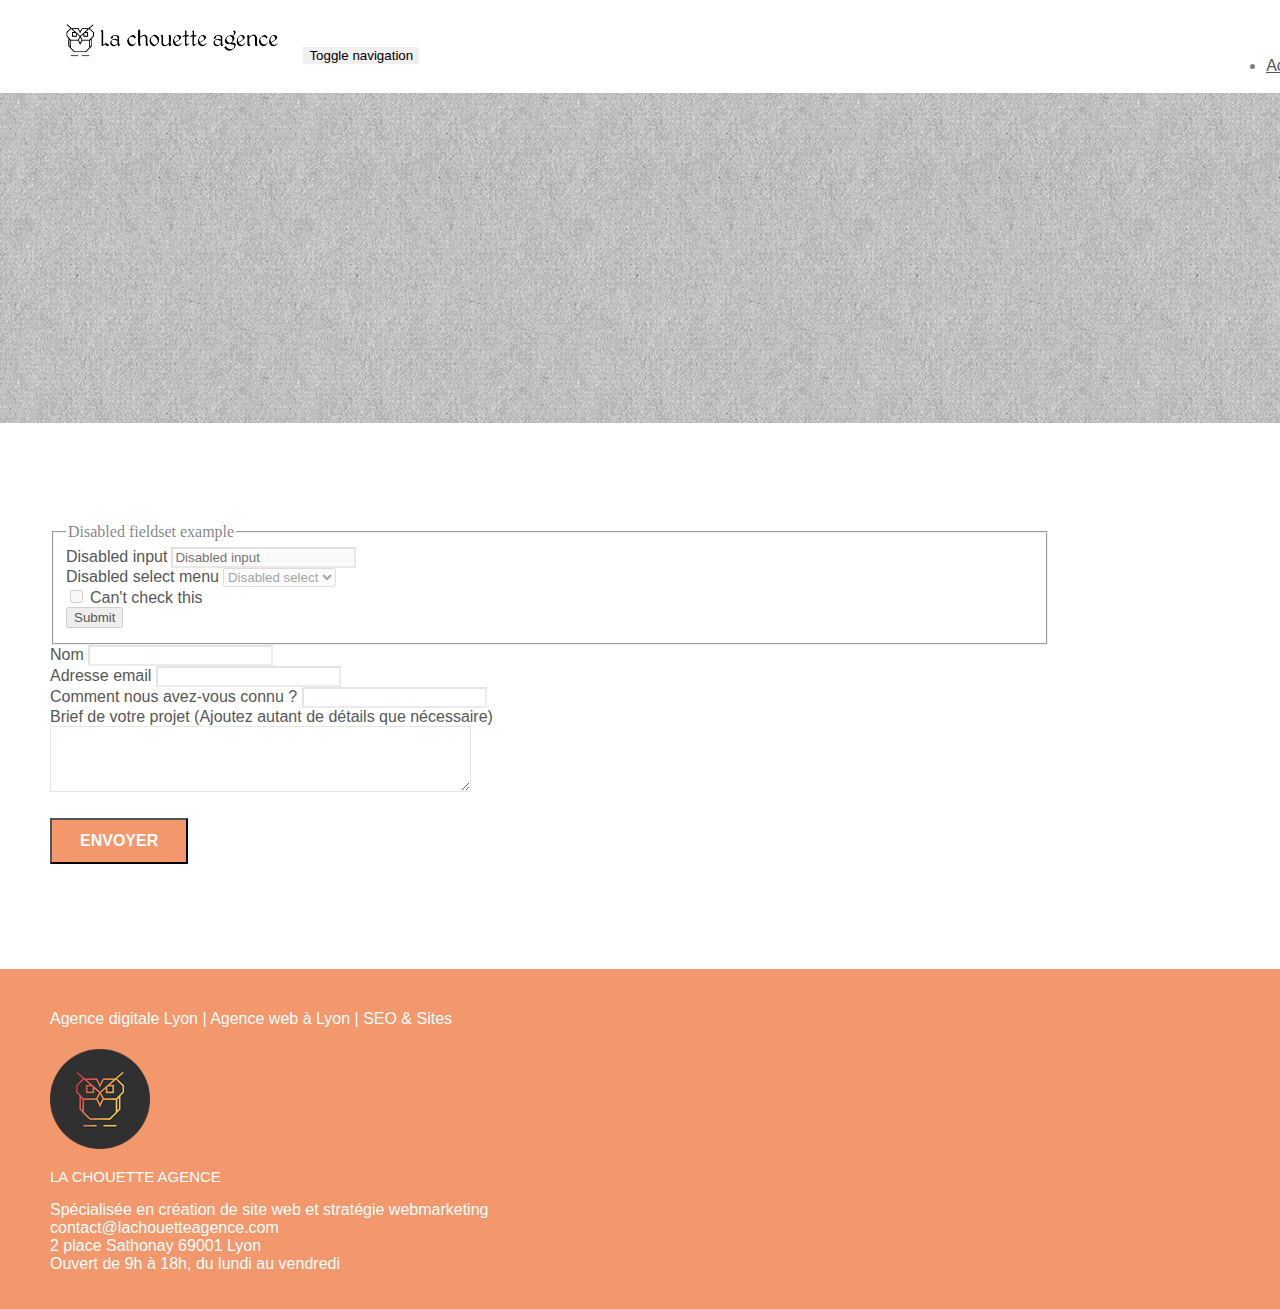
==== contact.html @ 97028f09 "chargement images, augmentation taille typo" ====
<!doctype html>
<html lang="fr">
<head>
    <meta charset="utf-8">
    <meta name="keywords" content="création de site web, audit, refonte, conception webdesign, création d'identité graphique, stratégie webmarketing, SEO">
    <meta name="description" content="Agence web à Lyon. La chouette agence accompagne ses clients dans la création de site web: audit, refonte, conception webdesign, création d'identité graphique, stratégie webmarketing, SEO. Notre agence web est capable de répondre à tous vos besoins et d'élaborer une véritable stratégie digitale.">
	<meta name="robots" content="index, follow">
    <meta name="viewport" content="width=device-width, initial-scale=1.0, viewport-fit=cover">
    <link rel="shortcut icon" type="image/png" href="favicon.jpg">
    
	<link rel="stylesheet" type="text/css" href="./css/bootstrap.min.css">
	<link rel="stylesheet" type="text/css" href="style.css">
	<link rel="stylesheet" type="text/css" href="./css/font-awesome.min.css">
	<link rel="stylesheet" type="text/css" href="./css/et-line.min.css">
	
    
	<script src="./js/jquery-2.1.0.min.js"></script>
	<script src="./js/bootstrap.min.js"></script>
	<script src="./js/blocs.min.js"></script>
	<script src="./js/jqBootstrapValidation.js"></script>
	<script src="./js/formHandler.js"></script>
    <title>Contact</title>

    
<!-- Analytics -->
 <!-- Global site tag (gtag.js) - Google Analytics -->
<script async src="https://www.googletagmanager.com/gtag/js?id=G-4Y1CND6S3E"></script>
<script>
  window.dataLayer = window.dataLayer || [];
  function gtag(){dataLayer.push(arguments);}
  gtag('js', new Date());

  gtag('config', 'G-4Y1CND6S3E');
</script>
<!-- Analytics END -->
    
</head>
<body>
<!-- Principal conteneur -->
<div class="page-container">
    
<!-- bloc-0 -->
<div class="bloc bgc-white l-bloc " id="bloc-0">
	<div class="container bloc-sm">
		<nav class="navbar row">
			<div class="navbar-header">
				<a class="navbar-brand" href="index.html"><img src="img/la-chouette-agence.png" alt="atlanta web design logo" height="40" /></a>
				<button id="nav-toggle" type="button" class="ui-navbar-toggle navbar-toggle" data-toggle="collapse" data-target=".navbar-1">
					<span class="sr-only">Toggle navigation</span><span class="icon-bar"></span><span class="icon-bar"></span><span class="icon-bar"></span>
				</button>
			</div>
			<div class="collapse navbar-collapse navbar-1 special-dropdown-nav">
				<ul class="site-navigation nav navbar-nav">
					<li>
						<a href="index.html">Accueil</a>
					</li>
					<li>
					</li>
					<li>
						<a href="page2.html">page2 &gt;</a>
					</li>
				</ul>
			</div>
		</nav>
	</div>
</div>
<!-- bloc-0 END -->

<!-- bloc-6 -->
<div class="bloc bg-dots-bg bg-repeat bgc-atomic-tangerine d-bloc bloc-bg-texture texture-paper" id="bloc-6">
	<div class="container bloc-lg">
		<div class="row">
			<div class="col-sm-12">
				<h1 class="text-center hero-bloc-text tc-white">
					Parlons web design !
				</h1>
				<p class="text-center mg-lg tc-white tight-width-whitespace">
					Nous sommes ravis que vous souhaitiez collaborer avec notre agence.<br>
					Parlez-nous de votre projet en complétant le formulaire ci-dessous.
				</p>
			</div>
		</div>
	</div>
</div>
<!-- bloc-6 END -->

<!-- bloc-7 -->
<div class="bloc bgc-white l-bloc" id="bloc-7">
	<div class="container bloc-lg">
		<div class="row">
			<form>
				<fieldset disabled>
				  <legend>Disabled fieldset example</legend>
				  <div class="mb-3">
					<label for="disabledTextInput" class="form-label">Disabled input</label>
					<input type="text" id="disabledTextInput" class="form-control" placeholder="Disabled input">
				  </div>
				  <div class="mb-3">
					<label for="disabledSelect" class="form-label">Disabled select menu</label>
					<select id="disabledSelect" class="form-select">
					  <option>Disabled select</option>
					</select>
				  </div>
				  <div class="mb-3">
					<div class="form-check">
					  <input class="form-check-input" type="checkbox" id="disabledFieldsetCheck" disabled>
					  <label class="form-check-label" for="disabledFieldsetCheck">
						Can't check this
					  </label>
					</div>
				  </div>
				  <button type="submit" class="btn btn-primary">Submit</button>
				</fieldset>
			  </form>
			<div class="col-sm-6">
				<form id="form_1" novalidate success-msg="Your message has been sent." fail-msg="Sorry it seems that our mail server is not responding, Sorry for the inconvenience!">
					<div class="form-group">
						<label>
							Nom
						</label>
						<input id="name" class="form-control" required />
					</div>
					<div class="form-group">
						<label>
							Adresse email
						</label>
						<input id="email" class="form-control" type="email" required />
					</div>
					<div class="form-group">
						<label>
							Comment nous avez-vous connu ?
						</label>
						<input class="form-control" type="email" required id="input_504" />
					</div>
					<div class="form-group">
						<label>
							Brief de votre projet (Ajoutez autant de détails que nécessaire)<br>
						</label><textarea id="message" class="form-control" rows="4" cols="50" required></textarea>
					</div> 
					<button class="bloc-button btn btn-lg btn-block cta-hero btn-atomic-tangerine" type="submit">
						Envoyer
					</button>
				</form>
			</div>
		</div>
	</div>
</div>
<!-- bloc-7 END -->

<!-- ScrollToTop Button -->
<a class="bloc-button btn btn-d scrollToTop" onclick="scrollToTarget('1')"><span class="fa fa-chevron-up"></span></a>
<!-- ScrollToTop Button END-->


<!-- Footer - bloc-8 -->
<div class="bloc bgc-atomic-tangerine d-bloc" id="bloc-8">
	<div class="container bloc-sm">
		<div class="row">
			<div class="col-sm-12">
				<div class="row row-no-gutters social">
					<div class="col-sm-4">
						<div class="text-center">
							<a class="social" href="index.html"><span class="fa fa-twitter icon-md"></span></a>
						</div>
					</div>
					<div class="col-sm-4">
						<div class="text-center">
							<a class="social" href="index.html"><span class="fa fa-facebook icon-md"></span></a>
						</div>
					</div>
					<div class="col-sm-4">
						<div class="text-center">
							<a class="social" href="index.html"><span class="fa fa-instagram icon-md"></span></a>
						</div>
					</div>
				</div>
				<div class="row row-no-gutters">
					<div class="row">
						<div class="col-sm-12 text-center">
							<h4 class="white">Agence digitale Lyon | Agence web à Lyon | SEO & Sites</h4>
							<img src="img/logo.png" class="center-block image-resize-mode logo" alt="logo de l'agence web de Lyon : La chouette agence" />
							<h3 class="white">La chouette agence</h3>
							<p class="white">
								Spécialisée en création de site web et stratégie webmarketing<br>
								contact@lachouetteagence.com<br>
								2 place Sathonay 69001 Lyon<br>
								Ouvert de 9h à 18h, du lundi au vendredi<br>
							</p>
						</div>
					</div>
				</div>
			</div>
		</div>
	</div>
</div>
<!-- Footer - bloc-8 END -->

</div>
<!-- Principal conteneur END -->
    

</body>
</html>
---- style.css ----
body {
    margin: 0;
    padding: 0;
    background: #FFF;
    overflow-x: hidden;
    -webkit-font-smoothing: antialiased;
    -moz-osx-font-smoothing: grayscale;
}

/*Style titres paragraphes*/
.h1 {
    font-family: "Open Sans";
    color: #333333!important;
}

h2 {
    font-size: 40px;
    line-height: 1.4em;
}

h3 {
    font-size: 15px;
    text-transform: uppercase;
    font-weight: 700;
    color: #333333!important;
}

h4 {
    color: #333333!important;
}

p, em {
    font-size: 16px;
}

em {
    font-weight: 700;
}

blockquote {
    display: flex;
    flex-direction: inline;
}

/*Fin*/

.center-block.image-resize-mode.logo {
    width: 100px;
}

a,
button {
    transition: all .3s ease-in-out;
    outline: none!important;
}

a:hover {
    text-decoration: none;
    cursor: pointer;
}

#page-loading-blocs-notifaction {
    position: fixed;
    top: 0;
    bottom: 0;
    width: 100%;
    z-index: 100000;
    background: #FFFFFF url("img/pageload-spinner.gif") no-repeat center center;
}

.bloc {
    width: 100%;
    clear: both;
    background: 50% 50% no-repeat;
    padding: 0 50px;
    -webkit-background-size: cover;
    -moz-background-size: cover;
    -o-background-size: cover;
    background-size: cover;
    position: relative;
}

.bloc .container {
    padding-left: 0;
    padding-right: 0;
}

.bloc-lg {
    padding: 100px 50px;
}

.bloc-md {
    padding: 50px;
}

.bloc-sm {
    padding: 20px 50px;
}

.bg-center,
.bg-l-edge,
.bg-r-edge,
.bg-t-edge,
.bg-b-edge,
.bg-tl-edge,
.bg-bl-edge,
.bg-tr-edge,
.bg-br-edge,
.bg-repeat {
    -webkit-background-size: auto!important;
    -moz-background-size: auto!important;
    -o-background-size: auto!important;
    background-size: auto!important;
}

.bg-repeat {
    background: repeat;
}

.bg-t-edge {
    background: top no-repeat;
}

.bloc-bg-texture::before {
    content: "";
    background-size: 2px 2px;
    position: absolute;
    top: 0;
    bottom: 0;
    left: 0;
    right: 0;
}

.texture-paper::before {
    background: url("img/texture-paper.png");
    background-size: 280px 280px;
}

.b-parallax {
    background-attachment: fixed;
}

.d-bloc {
    color: rgba(255, 255, 255, .7);
}

.d-bloc button:hover {
    color: rgba(255, 255, 255, .9);
}

.d-bloc .icon-round,
.d-bloc .icon-square,
.d-bloc .icon-rounded,
.d-bloc .icon-semi-rounded-a,
.d-bloc .icon-semi-rounded-b {
    border-color: rgba(255, 255, 255, .9);
}

.d-bloc .divider-h span {
    border-color: rgba(255, 255, 255, .2);
}

.d-bloc .a-btn,
.d-bloc .navbar a,
.d-bloc .navbar-brand,
.d-bloc a .icon-sm,
.d-bloc a .icon-md,
.d-bloc a .icon-lg,
.d-bloc a .icon-xl,
.d-bloc h1 a,
.d-bloc h2 a,
.d-bloc h3 a,
.d-bloc h4 a,
.d-bloc h5 a,
.d-bloc h6 a,
.d-bloc p a {
    color: rgba(255, 255, 255, .6);
}

.d-bloc .a-btn:hover,
.d-bloc .navbar a:hover,
.d-bloc .navbar-brand:hover,
.d-bloc a:hover .icon-sm,
.d-bloc a:hover .icon-md,
.d-bloc a:hover .icon-lg,
.d-bloc a:hover .icon-xl,
.d-bloc h1 a:hover,
.d-bloc h2 a:hover,
.d-bloc h3 a:hover,
.d-bloc h4 a:hover,
.d-bloc h5 a:hover,
.d-bloc h6 a:hover,
.d-bloc p a:hover {
    color: rgba(255, 255, 255, 1);
}

.d-bloc .navbar-toggle .icon-bar {
    background: rgba(255, 255, 255, 1);
}

.d-bloc .btn-wire,
.d-bloc .btn-wire:hover {
    color: rgba(255, 255, 255, 1);
    border-color: rgba(255, 255, 255, 1);
}

.d-bloc .panel {
    color: rgba(0, 0, 0, .5);
}

.d-bloc .panel button:hover {
    color: rgba(0, 0, 0, .7);
}

.d-bloc .panel icon {
    border-color: rgba(0, 0, 0, .7);
}

.d-bloc .panel .divider-h span {
    border-color: rgba(0, 0, 0, .1);
}

.d-bloc .panel .a-btn {
    color: rgba(0, 0, 0, .6);
}

.d-bloc .panel .a-btn:hover {
    color: rgba(0, 0, 0, 1);
}

.d-bloc .panel .btn-wire,
.d-bloc .panel .btn-wire:hover {
    color: rgba(0, 0, 0, .7);
    border-color: rgba(0, 0, 0, .3);
}

.d-bloc .panel,
.l-bloc {
    color: rgba(0, 0, 0, .5);
}

.d-bloc .panel button:hover,
.l-bloc button:hover {
    color: rgba(0, 0, 0, .7);
}

.l-bloc .icon-round,
.l-bloc .icon-square,
.l-bloc .icon-rounded,
.l-bloc .icon-semi-rounded-a,
.l-bloc .icon-semi-rounded-b {
    border-color: rgba(0, 0, 0, .7);
}

.d-bloc .panel .divider-h span,
.l-bloc .divider-h span {
    border-color: rgba(0, 0, 0, .1);
}

.d-bloc .panel .a-btn,
.l-bloc .a-btn,
.l-bloc .navbar a,
.l-bloc .navbar-brand,
.l-bloc a .icon-sm,
.l-bloc a .icon-md,
.l-bloc a .icon-lg,
.l-bloc a .icon-xl,
.l-bloc h1 a,
.l-bloc h2 a,
.l-bloc h3 a,
.l-bloc h4 a,
.l-bloc h5 a,
.l-bloc h6 a,
.l-bloc p a {
    color: rgba(0, 0, 0, .6);
}

.d-bloc .panel .a-btn:hover,
.l-bloc .a-btn:hover,
.l-bloc .navbar a:hover,
.l-bloc .navbar-brand:hover,
.l-bloc a:hover .icon-sm,
.l-bloc a:hover .icon-md,
.l-bloc a:hover .icon-lg,
.l-bloc a:hover .icon-xl,
.l-bloc h1 a:hover,
.l-bloc h2 a:hover,
.l-bloc h3 a:hover,
.l-bloc h4 a:hover,
.l-bloc h5 a:hover,
.l-bloc h6 a:hover,
.l-bloc p a:hover {
    color: rgba(0, 0, 0, 1);
}

.l-bloc .navbar-toggle .icon-bar {
    color: rgba(0, 0, 0, .6);
}

.d-bloc .panel .btn-wire,
.d-bloc .panel .btn-wire:hover,
.l-bloc .btn-wire,
.l-bloc .btn-wire:hover {
    color: rgba(0, 0, 0, .7);
    border-color: rgba(0, 0, 0, .3);
}

.voffset {
    margin-top: 30px;
}

.voffset-lg {
    margin-top: 80px;
}

.row-no-gutters {
    margin-right: 0;
    margin-left: 0;
}

.row.row-no-gutters > [class^="col-"],
.row.row-no-gutters > [class*=" col-"] {
    padding-right: 0;
    padding-left: 0;
}

.navbar {
    margin-bottom: 0;
    z-index: 1;
}

.navbar-brand {
    height: auto;
    padding: 3px 15px;
    font-size: 25px;
    font-weight: normal;
    font-weight: 600;
    line-height: 44px;
}

.navbar-brand img {
    max-height: 200px;
    margin: 0 5px 0 0;
    display: inline;
}

.navbar-brand img[src$=svg] {
    min-width: 100px;
}

.nav-center .navbar-brand img {
    margin: 0;
}

.navbar .nav {
    padding-top: 2px;
    margin-right: -16px;
    float: right;
    z-index: 1;
}

.nav > li {
    float: left;
    margin-top: 4px;
    font-size: 16px;
}

.navbar-nav .open .dropdown-menu > li > a {
    text-align: inherit;
}

.nav > li a:hover,
.nav > li a:focus {
    background: transparent;
}

.navbar-toggle {
    margin: 10px 10px 0 0;
    border: 0px;
}

.navbar-toggle:hover {
    background: transparent!important;
}

.navbar-toggle .icon-bar {
    background-color: rgba(0, 0, 0, .5);
    width: 26px;
}

.nav-invert .navbar .nav {
    float: left;
}

.nav-invert .navbar-header,
.nav-invert .navbar-brand {
    float: right;
    position: relative;
    z-index: 2;
}

@media (min-width: 768px) {
    .site-navigation {
        position: absolute;
        top: 50%;
        right: 20px;
        transform: translate(0, -50%);
        -webkit-transform: translateY(-50%);
    }
    .nav > li .dropdown-menu a,
    .nav > li .dropdown-menu a:hover {
        color: #484848;
    }
    .nav-invert .site-navigation {
        left: 0;
        right: 0;
    }
    .nav-center {
        text-align: center;
    }
    .nav-center .navbar-header {
        width: 100%;
    }
    .nav-center .navbar-header,
    .nav-center .navbar-brand,
    .nav-center .nav > li {
        float: none;
        display: inline-block;
    }
    .nav-center .site-navigation {
        position: relative;
        width: 100%;
        right: 0;
        margin-right: 0px;
        margin-top: 20px;
    }
    .nav-center.mini-nav .navbar-toggle {
        float: none;
        margin: 10px auto 0;
    }
}

.nav > li > .dropdown a {
    background: none!important;
    display: block;
    padding: 14px 15px;
}

nav .caret {
    margin: 0 5px;
}

.dropdown-menu .dropdown-menu {
    top: -8px;
    left: 100%;
}

.dropdown-menu .dropmenu-flow-right {
    top: 100%;
    left: 0;
    margin-left: -1px;
    border-top-left-radius: 0;
    border-top-right-radius: 0;
}

.dropdown-menu .dropdown span {
    border: 4px solid black;
    border-top-color: transparent;
    border-right-color: transparent;
    border-bottom-color: transparent;
    margin: 6px -5px 0 0!important;
    float: right;
}

.mg-md {
    margin-top: 10px;
    margin-bottom: 20px;
}

.mg-lg {
    margin-top: 10px;
    margin-bottom: 40px;
}

.btn {
    margin: 0 5px 5px 0;
}

.btn.pull-right {
    margin: 0 0 5px 5px;
}

.btn-d,
.btn-d:hover,
.btn-d:focus {
    color: #FFF;
    background: rgba(0, 0, 0, .3);
}

button {
    outline: none!important;
}

.btn-rd {
    border-radius: 40px;
}

.btn-clean {
    border: 1px solid rgba(0, 0, 0, .08);
    border-bottom-color: rgba(0, 0, 0, .1);
    text-shadow: 0 1px 0 rgba(0, 0, 1, .1);
    box-shadow: 0 1px 3px rgba(0, 0, 1, .25), inset 0 1px 0 0 rgba(255, 255, 255, .15);
}

.icon-md {
    font-size: 30px!important;
}

.icon-lg {
    font-size: 60px!important;
}

.sm-shadow {
    text-shadow: 0 1px 2px rgba(0, 0, 0, .3);
}

.panel-sq,
.panel-sq .panel-heading,
.panel-sq .panel-footer {
    border-radius: 0;
}

.panel-rd {
    border-radius: 30px;
}

.panel-rd .panel-heading {
    border-radius: 29px 29px 0 0;
}

.panel-rd .panel-footer {
    border-radius: 0 0 29px 29px;
}

.form-control {
    border-color: rgba(0, 0, 0, .1);
    box-shadow: none;
}

.scrollToTop {
    width: 40px;
    height: 40px;
    position: fixed;
    bottom: 20px;
    right: 20px;
    opacity: 0;
    z-index: 500;
    transition: all .3s ease-in-out;
}

.scrollToTop span {
    margin-top: 6px;
}

.showScrollTop {
    font-size: 14px;
    opacity: 1;
}

a[data-lightbox] {
    position: relative;
    display: block;
    text-align: center;
}

a[data-lightbox]:hover::before {
    content: "+";
    font-family: "HelveticaNeue-Light", "Helvetica Neue Light", "Helvetica Neue", Helvetica, Arial;
    font-size: 32px;
    width: 50px;
    height: 50px;
    margin-left: -25px;
    border-radius: 50%;
    background: rgba(0, 0, 0, .6);
    color: #FFF;
    font-weight: 100;
    z-index: 1;
    position: absolute;
    top: 50%;
    transform: translateY(-50%);
    -webkit-transform: translateY(-50%);
}

a[data-lightbox]:hover img {
    opacity: 0.6;
    -webkit-animation-fill-mode: none;
    animation-fill-mode: none;
}

#lightbox-modal {
    display: flex;
    align-items: center;
}

#lightbox-modal .modal-dialog {
    width: 90%;
    max-width: 900px;
    margin: 0 auto 0;
}

#lightbox-modal .modal-dialog img {
    max-height: 90vh;
    margin: 0 auto;
}

.lightbox-caption {
    padding: 20px;
    color: #FFF;
    background: rgba(0, 0, 0, .5);
    position: absolute;
    left: 15px;
    right: 15px;
    bottom: 5px;
}

.close-lightbox {
    color: #FFF;
    font-size: 30px;
    position: absolute;
    top: 20px;
    right: 20px;
    z-index: 20;
    background: rgba(0, 0, 0, .5);
    border: none;
    line-height: 30px;
    padding: 0 9px 5px;
    opacity: 0.3;
}

.close-lightbox:hover,
.next-lightbox:hover,
.prev-lightbox:hover {
    opacity: 1.0;
    color: #FFF;
}

.next-lightbox,
.prev-lightbox {
    font-size: 20px;
    color: rgba(255, 255, 255, .9);
    background: rgba(0, 0, 0, .5);
    transition: all .2s ease-in-out;
    position: absolute;
    top: 45%;
    z-index: 1;
    opacity: 0.4;
}

.next-lightbox {
    padding: 6px 8px 1px 13px;
    right: 25px;
}

.prev-lightbox {
    padding: 6px 13px 1px 10px;
    left: 25px;
}

.snapshot-lb .modal-body {
    padding-bottom: 45px;
}

.snapshot-lb .lightbox-caption {
    padding: 0;
    color: rgba(0, 0, 0, .5);
    background: none;
}

h1,
h2,
h3,
h4,
h5,
h6,
p,
label,
.btn,
a {
    font-family: "helvetica";
    font-weight: 400;
    color: #575757!important;
}

.container {
    max-width: 1000px;
}

.hero-bloc-text {
    font-size: 38px;
}

.hero-bloc-text-sub {
    font-size: 36px;
}

.statement-bloc-text {
    line-height: 26px;
    font-style: italic;
    font-size: 20px;
    text-align: center;
    font-weight: lighter;
    max-width: 520px;
    margin: auto auto auto auto;
}



.tight-width-whitespace {
    max-width: 600px;
    margin: auto auto auto auto;
}



.icons {
    margin-bottom: 14px;
    margin-top: 24px;
}

.social {
    max-width: 400px;
    margin: auto auto auto auto;
}

.cta-hero {
    margin-top: 22px;
    color: #FFFFFF!important;
    text-transform: uppercase;
    padding: 12px 28px 12px 28px;
    font-size: 16px;
    font-weight: 700;
}

.med-width-whitespace {
    max-width: 800px;
    margin: auto auto auto auto;
    box-shadow: 0px 0px 0px #000000;
}





.white {
    color: #FFFFFF!important;
}

.portfolio-thumb {
    margin-bottom: 24px;
}

.portfolio-row {
    margin-bottom: 44px;
    margin-top: 50px;
}

.avatar {
    box-shadow: 0px 4px 9px rgba(0, 0, 0, 0.3);
}

.black-background {
    padding: 40px 40px 40px 40px;
}

.bold-link {
    font-weight: 900;
    text-decoration: underline!important;
}

.bgc-white {
    background-color: #FFFFFF;
}

.bgc-dark-slate-blue {
    background-color: #364577;
}

.bgc-atomic-tangerine {
    background-color: #F3976C;
}

.tc-white {
    color: #FFFFFF!important;
}

.btn-atomic-tangerine {
    background: #F3976C;
    color: #FFFFFF!important;
}

.btn-atomic-tangerine:hover {
    background: #c27956!important;
    color: #FFFFFF!important;
}

.ltc-white {
    color: #FFFFFF!important;
}

.ltc-white:hover {
    color: #cccccc!important;
}

.ltc-atomic-tangerine {
    color: #F3976C!important;
}

.ltc-atomic-tangerine:hover {
    color: #c27956!important;
}

.icon-dark-slate-blue {
    color: #364577!important;
    border-color: #364577!important;
}

.bg-dots-bg {
    background-image: url("img/dots-bg.jpg");
}

.bg-lines-h2-bg {
    background-image: url("img/lines-h2-bg.jpg");
}

.bg-banniere {
    background-image: 
    linear-gradient(rgba(194, 121, 86, 0.2), rgb(70, 43, 30, 0.8)),
    url("img/imageDePresentation.jpg");
}

.bg-presentation {
    background-image: 
    linear-gradient(rgba(194, 121, 86, 0.2), rgb(70, 43, 30, 0.9)),
    url("img/aideAuDeveloppement.jpg");
}

@media (max-width: 1024px) {
    .bloc {
        padding-left: 20px;
        padding-right: 20px;
    }
    .bloc.full-width-bloc,
    .bloc-tile-2.full-width-bloc .container,
    .bloc-tile-3.full-width-bloc .container,
    .bloc-tile-4.full-width-bloc .container {
        padding-left: 0;
        padding-right: 0;
    }
}

@media (max-width: 992px) and (min-width: 768px) {
    .navbar .nav {
        max-width: 80%
    }
    .nav-center.navbar .nav {
        max-width: 100%
    }
}

@media only screen and (min-device-width: 768px) and (max-device-width: 1024px) and (orientation: landscape) {
    .b-parallax {
        background-attachment: scroll;
    }
}

@media only screen and (min-device-width: 1024px) and (max-device-width: 1366px) and (-webkit-min-device-pixel-ratio: 1.5) {
    .b-parallax {
        background-attachment: scroll;
    }
}

@media (max-width: 991px) {
    .container {
        width: 100%;
    }
    .b-parallax {
        background-attachment: scroll;
    }
    .page-container,
    #hero-bloc {
        overflow-x: hidden;
        position: relative;
    }
    .bloc {
        padding-left: constant(safe-area-inset-left);
        padding-right: constant(safe-area-inset-right);
    }
    .bloc-group,
    .bloc-group .bloc {
        display: block;
        width: 100%;
    }
    .bloc-fill-screen .fill-bloc-top-edge,
    .bloc-fill-screen .fill-bloc-bottom-edge {
        padding: 0 20px;
        padding-left: constant(safe-area-inset-left);
        padding-right: constant(safe-area-inset-right);
    }
}

@media (max-width: 767px) {
    .page-container {
        overflow-x: hidden;
        position: relative;
    }
    h1,
    h2,
    h3,
    h4,
    h5,
    h6,
    p,
    #disqus_thread {
        padding-left: 10px!important;
        padding-right: 10px!important;
    }
    .b-parallax {
        background-attachment: scroll;
    }
    .navbar .nav {
        padding-top: 0;
        border-top: 1px solid rgba(0, 0, 0, .2);
        float: none!important;
    }
    .navbar.row {
        margin-left: 0;
        margin-right: 0;
    }
    .site-navigation {
        position: inherit;
        transform: none;
        -webkit-transform: none;
        -ms-transform: none;
    }
    .nav > li {
        margin-top: 0;
        border-bottom: 1px solid rgba(0, 0, 0, .1);
        background: rgba(0, 0, 0, .05);
        text-align: left;
        padding-left: 15px;
        width: 100%;
    }
    .nav > li:hover {
        background: rgba(0, 0, 0, .08);
    }
    .dropdown .dropdown a .caret {
        float: none;
        margin: 5px 0 0 10px!important;
        border: 4px solid black;
        border-bottom-color: transparent;
        border-right-color: transparent;
        border-left-color: transparent;
    }
    #hero-bloc .navbar .nav {
        background: rgba(0, 0, 0, .8);
    }
    #hero-bloc .navbar .nav a {
        color: rgba(255, 255, 255, .6);
    }
    .hero {
        padding: 50px 0;
    }
    .hero-nav {
        left: -1px;
        right: -1px;
    }
    .navbar-collapse {
        padding: 0;
        overflow-x: hidden;
        -webkit-box-shadow: none;
        box-shadow: none;
    }
    .navbar-brand img {
        max-height: 40px;
        width: auto;
    }
    .nav-invert .navbar-header {
        float: none;
        width: 100%;
    }
    .nav-invert .navbar-toggle {
        float: left;
        margin-left: 10px;
    }
    .bloc {
        padding-left: 0;
        padding-right: 0;
    }
    .bloc-xxl,
    .bloc-xl,
    .bloc-lg {
        padding: 40px 0;
    }
    .bloc-sm,
    .bloc-md {
        padding-left: 0;
        padding-right: 0;
    }
    .bloc-tile-2 .container,
    .bloc-tile-3 .container,
    .bloc-tile-4 .container,
    .bloc-fill-screen .fill-bloc-top-edge,
    .bloc-fill-screen .fill-bloc-bottom-edge {
        padding-left: 0;
        padding-right: 0;
    }
    .a-block {
        padding: 0 10px;
    }
    .btn-dwn {
        display: none;
    }
    .voffset {
        margin-top: 5px;
    }
    .voffset-md {
        margin-top: 20px;
    }
    .voffset-lg {
        margin-top: 30px;
    }
    form {
        padding: 5px;
    }
    .close-lightbox {
        display: inline-block;
    }
    .blocsapp-device-iphone5 {
        background-size: 216px 425px;
        padding-top: 60px;
        width: 216px;
        height: 425px;
    }
    .blocsapp-device-iphone5 img {
        width: 180px;
        height: 320px;
    }
}

@media (max-width: 400px) {
    .bloc {
        padding-left: 0;
        padding-right: 0;
    }
}

@media (max-width: 767px) {
    .bloc-mob-center-text {
        text-align: center;
    }
}
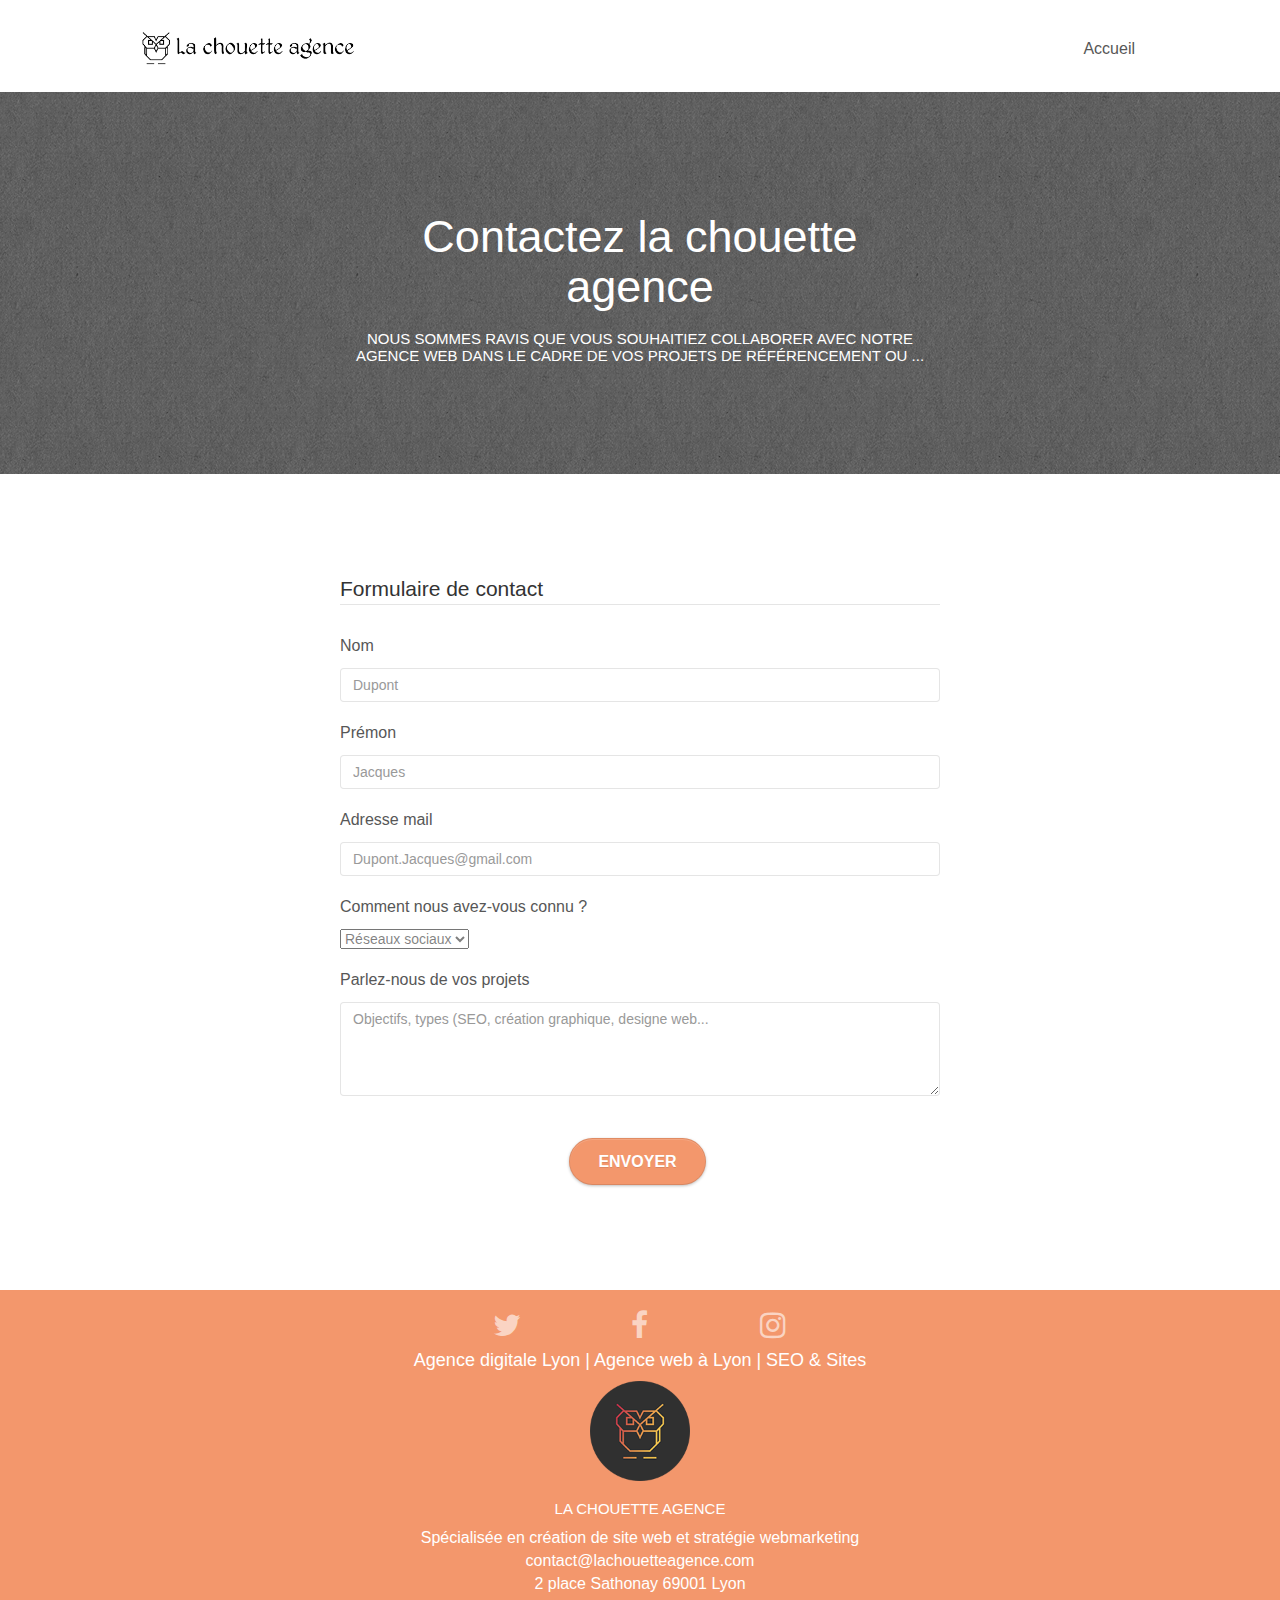
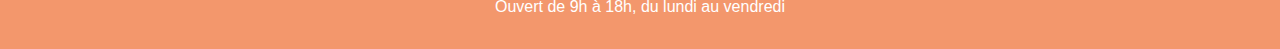
==== commit 8e761397: "responsive - page contact améliorés" ====
--- a/contact.html
+++ b/contact.html
@@ -1,52 +1,55 @@
 <!doctype html>
 <html lang="fr">
 <head>
-    <meta charset="utf-8">
-    <meta name="keywords" content="création de site web, audit, refonte, conception webdesign, création d'identité graphique, stratégie webmarketing, SEO">
-    <meta name="description" content="Agence web à Lyon. La chouette agence accompagne ses clients dans la création de site web: audit, refonte, conception webdesign, création d'identité graphique, stratégie webmarketing, SEO. Notre agence web est capable de répondre à tous vos besoins et d'élaborer une véritable stratégie digitale.">
+	<meta charset="utf-8">
+	<meta name="keywords" content="création de site web, audit, refonte, conception webdesign, création d'identité graphique, stratégie webmarketing, SEO">
+	<meta name="description" content="Agence web à Lyon. La chouette agence accompagne ses clients dans la création de site web: audit, refonte, conception webdesign, création d'identité graphique, stratégie webmarketing, SEO. Notre agence web est capable de répondre à tous vos besoins et d'élaborer une véritable stratégie digitale.">
 	<meta name="robots" content="index, follow">
-    <meta name="viewport" content="width=device-width, initial-scale=1.0, viewport-fit=cover">
-    <link rel="shortcut icon" type="image/png" href="favicon.jpg">
-    
-	<link rel="stylesheet" type="text/css" href="./css/bootstrap.min.css">
+	<meta name="viewport" content="width=device-width, initial-scale=1.0, viewport-fit=cover">
+	<link rel="shortcut icon" type="image/png" href="favicon.jpg">
+	
+	<link rel="stylesheet" type="text/css" href="./css/bootstrap.css">
 	<link rel="stylesheet" type="text/css" href="style.css">
-	<link rel="stylesheet" type="text/css" href="./css/font-awesome.min.css">
-	<link rel="stylesheet" type="text/css" href="./css/et-line.min.css">
+	<link rel="stylesheet" type="text/css" href="./css/font-awesome.css">
+	<link rel="stylesheet" type="text/css" href="./css/et-line.css">
 	
-    
-	<script src="./js/jquery-2.1.0.min.js"></script>
-	<script src="./js/bootstrap.min.js"></script>
-	<script src="./js/blocs.min.js"></script>
-	<script src="./js/jqBootstrapValidation.js"></script>
-	<script src="./js/formHandler.js"></script>
-    <title>Contact</title>
+	
+	<script async src="./js/jquery-2.1.0.js"></script>
+	<script async src="./js/bootstrap.js"></script>
+	<script async src="./js/blocs.js"></script>
+	<script async src="./js/jquery.touchSwipe.js"></script>
+	<script async src="./js/gmaps.js"></script>
 
-    
+	<title>Contact</title>
+
+	
 <!-- Analytics -->
- <!-- Global site tag (gtag.js) - Google Analytics -->
+	<!-- Global site tag (gtag.js) - Google Analytics -->
 <script async src="https://www.googletagmanager.com/gtag/js?id=G-4Y1CND6S3E"></script>
 <script>
-  window.dataLayer = window.dataLayer || [];
-  function gtag(){dataLayer.push(arguments);}
-  gtag('js', new Date());
+	window.dataLayer = window.dataLayer || [];
+	function gtag(){dataLayer.push(arguments);}
+	gtag('js', new Date());
 
-  gtag('config', 'G-4Y1CND6S3E');
+	gtag('config', 'G-4Y1CND6S3E');
 </script>
 <!-- Analytics END -->
-    
+	
 </head>
 <body>
+
 <!-- Principal conteneur -->
 <div class="page-container">
     
 <!-- bloc-0 -->
-<div class="bloc bgc-white l-bloc " id="bloc-0">
+<header class="bloc bgc-white l-bloc " id="bloc-0">
 	<div class="container bloc-sm">
 		<nav class="navbar row">
 			<div class="navbar-header">
 				<a class="navbar-brand" href="index.html"><img src="img/la-chouette-agence.png" alt="atlanta web design logo" height="40" /></a>
 				<button id="nav-toggle" type="button" class="ui-navbar-toggle navbar-toggle" data-toggle="collapse" data-target=".navbar-1">
-					<span class="sr-only">Toggle navigation</span><span class="icon-bar"></span><span class="icon-bar"></span><span class="icon-bar"></span>
+					<span class="sr-only">Toggle navigation</span>
+					<i class="fa fa-bars" aria-hidden="true"></i>
 				</button>
 			</div>
 			<div class="collapse navbar-collapse navbar-1 special-dropdown-nav">
@@ -54,94 +57,62 @@
 					<li>
 						<a href="index.html">Accueil</a>
 					</li>
-					<li>
-					</li>
-					<li>
-						<a href="page2.html">page2 &gt;</a>
-					</li>
 				</ul>
 			</div>
 		</nav>
 	</div>
-</div>
+</header>
 <!-- bloc-0 END -->
 
 <!-- bloc-6 -->
-<div class="bloc bg-dots-bg bg-repeat bgc-atomic-tangerine d-bloc bloc-bg-texture texture-paper" id="bloc-6">
+<div class="bloc bg-dots-bg bg-repeat bgc-atomic-tangerine d-bloc bloc-bg-texture texture-paper dark" id="bloc-6">
 	<div class="container bloc-lg">
-		<div class="row">
+		<div class="row tight-width-whitespace">
 			<div class="col-sm-12">
-				<h1 class="text-center hero-bloc-text tc-white">
-					Parlons web design !
-				</h1>
-				<p class="text-center mg-lg tc-white tight-width-whitespace">
-					Nous sommes ravis que vous souhaitiez collaborer avec notre agence.<br>
-					Parlez-nous de votre projet en complétant le formulaire ci-dessous.
-				</p>
+				<h1 class="text-center tc-white ">Contactez la chouette agence</h1>
+				<h3 class="text-center tc-white ">Nous sommes ravis que vous souhaitiez collaborer avec notre agence web dans le cadre de vos projets de référencement ou ...</h3>
 			</div>
 		</div>
 	</div>
 </div>
-<!-- bloc-6 END -->
+<!-- bloc-6 -->
 
 <!-- bloc-7 -->
 <div class="bloc bgc-white l-bloc" id="bloc-7">
 	<div class="container bloc-lg">
-		<div class="row">
+		<div class="row tight-width-whitespace">
 			<form>
-				<fieldset disabled>
-				  <legend>Disabled fieldset example</legend>
-				  <div class="mb-3">
-					<label for="disabledTextInput" class="form-label">Disabled input</label>
-					<input type="text" id="disabledTextInput" class="form-control" placeholder="Disabled input">
-				  </div>
-				  <div class="mb-3">
-					<label for="disabledSelect" class="form-label">Disabled select menu</label>
-					<select id="disabledSelect" class="form-select">
-					  <option>Disabled select</option>
-					</select>
-				  </div>
-				  <div class="mb-3">
-					<div class="form-check">
-					  <input class="form-check-input" type="checkbox" id="disabledFieldsetCheck" disabled>
-					  <label class="form-check-label" for="disabledFieldsetCheck">
-						Can't check this
-					  </label>
+				<fieldset>
+					<legend>Formulaire de contact</legend>
+				  	<div class="mg-md">
+						<label for="TextInput" class="form-label">Nom</label>
+						<input type="text" id="TextInput" class="form-control" required placeholder="Dupont">
 					</div>
-				  </div>
-				  <button type="submit" class="btn btn-primary">Submit</button>
+					<div class="mg-md">
+						<label for="TextInput" class="form-label">Prémon</label>
+						<input type="text" id="TextInput" class="form-control" required placeholder="Jacques">
+				  	</div>
+					<div class="mg-md">
+						<label for="TextInput" class="form-select">Adresse mail</label>
+						<input type="text" id="TextInput" class="form-control" required placeholder="Dupont.Jacques@gmail.com">
+				  	</div>
+					<div class="mg-md">
+						<label class="form-label" for="Select">Comment nous avez-vous connu ?</label><br>
+						<select id="Select" for="TextInput" class="form-label">
+							<option value="ReseauxSociaux">Réseaux sociaux</option>
+							<option value="Internet">Internet</option>
+							<option value="Conseils">Conseils</option>
+						</select>
+				  	</div>
+					<div class="mg-md">
+						<label for="TextInput" class="form-label">Parlez-nous de vos projets</label>
+						<textarea type="text" class="form-control" rows="4" cols="50" placeholder="Objectifs, types (SEO, création graphique, designe web..."></textarea>
+				  	</div>
+					<div class="text-center">
+						<button type="submit" class="btn btn-lg btn-clean btn-rd cta-hero btn-atomic-tangerine" id="cta-hero">Envoyer</button>
+					</div>
 				</fieldset>
-			  </form>
-			<div class="col-sm-6">
-				<form id="form_1" novalidate success-msg="Your message has been sent." fail-msg="Sorry it seems that our mail server is not responding, Sorry for the inconvenience!">
-					<div class="form-group">
-						<label>
-							Nom
-						</label>
-						<input id="name" class="form-control" required />
-					</div>
-					<div class="form-group">
-						<label>
-							Adresse email
-						</label>
-						<input id="email" class="form-control" type="email" required />
-					</div>
-					<div class="form-group">
-						<label>
-							Comment nous avez-vous connu ?
-						</label>
-						<input class="form-control" type="email" required id="input_504" />
-					</div>
-					<div class="form-group">
-						<label>
-							Brief de votre projet (Ajoutez autant de détails que nécessaire)<br>
-						</label><textarea id="message" class="form-control" rows="4" cols="50" required></textarea>
-					</div> 
-					<button class="bloc-button btn btn-lg btn-block cta-hero btn-atomic-tangerine" type="submit">
-						Envoyer
-					</button>
-				</form>
-			</div>
+			</form>
 		</div>
 	</div>
 </div>
@@ -153,25 +124,19 @@
 
 
 <!-- Footer - bloc-8 -->
-<div class="bloc bgc-atomic-tangerine d-bloc" id="bloc-8">
+<footer class="bloc bgc-atomic-tangerine d-bloc" id="bloc-8">
 	<div class="container bloc-sm">
 		<div class="row">
 			<div class="col-sm-12">
 				<div class="row row-no-gutters social">
-					<div class="col-sm-4">
-						<div class="text-center">
-							<a class="social" href="index.html"><span class="fa fa-twitter icon-md"></span></a>
-						</div>
+					<div class="col-xs-4 col-sm-4 text-center">
+						<a class="social" href="index.html"><span class="fa fa-twitter icon-md"></span></a>
 					</div>
-					<div class="col-sm-4">
-						<div class="text-center">
-							<a class="social" href="index.html"><span class="fa fa-facebook icon-md"></span></a>
-						</div>
+					<div class="col-xs-4 col-sm-4 text-center">
+						<a class="social" href="index.html"><span class="fa fa-facebook icon-md"></span></a>
 					</div>
-					<div class="col-sm-4">
-						<div class="text-center">
-							<a class="social" href="index.html"><span class="fa fa-instagram icon-md"></span></a>
-						</div>
+					<div class="col-xs-4 col-sm-4 text-center">
+						<a class="social" href="index.html"><span class="fa fa-instagram icon-md"></span></a>
 					</div>
 				</div>
 				<div class="row row-no-gutters">
@@ -192,7 +157,7 @@
 			</div>
 		</div>
 	</div>
-</div>
+</footer>
 <!-- Footer - bloc-8 END -->
 
 </div>
--- a/style.css
+++ b/style.css
@@ -131,9 +131,19 @@
     right: 0;
 }
 
+.fa.fa-bars {
+    font-size: 25px;
+    margin-top: -5px;
+    color: #7F7F7F;
+}
+
 .texture-paper::before {
     background: url("img/texture-paper.png");
     background-size: 280px 280px;
+}
+
+.dark::before {
+    background-color: rgba(0, 0, 0, .5);
 }
 
 .b-parallax {
@@ -374,10 +384,6 @@
     background: transparent;
 }
 
-.navbar-toggle {
-    margin: 10px 10px 0 0;
-    border: 0px;
-}
 
 .navbar-toggle:hover {
     background: transparent!important;
@@ -691,8 +697,23 @@
     color: #575757!important;
 }
 
+label {
+    font-size: 16px;
+    margin-bottom: 10px;
+}
+
 .container {
     max-width: 1000px;
+}
+
+.col-xs-12 {
+    padding-left: 0px;
+    padding-right: 0px;
+}
+
+.whithout-space {
+    padding-left: 0px !important;
+    padding-right: 0px !important;
 }
 
 .hero-bloc-text {
--- a/css/et-line.css
+++ b/css/et-line.css
@@ -0,0 +1,519 @@
+@font-face {
+    font-family: et-line;
+    src: url(../fonts/et-line.eot);
+    src: url(../fonts/et-line.eot?#iefix) format('embedded-opentype'), url(../fonts/et-line.woff) format('woff'), url(../fonts/et-line.ttf) format('truetype'), url(../fonts/et-line.svg#et-line) format('svg');
+    font-weight: 400;
+    font-style: normal
+}
+
+.et-icon-adjustments,
+.et-icon-alarmclock,
+.et-icon-anchor,
+.et-icon-aperture,
+.et-icon-attachment,
+.et-icon-bargraph,
+.et-icon-basket,
+.et-icon-beaker,
+.et-icon-bike,
+.et-icon-book-open,
+.et-icon-briefcase,
+.et-icon-browser,
+.et-icon-calendar,
+.et-icon-camera,
+.et-icon-caution,
+.et-icon-chat,
+.et-icon-circle-compass,
+.et-icon-clipboard,
+.et-icon-clock,
+.et-icon-cloud,
+.et-icon-compass,
+.et-icon-desktop,
+.et-icon-dial,
+.et-icon-document,
+.et-icon-documents,
+.et-icon-download,
+.et-icon-dribbble,
+.et-icon-edit,
+.et-icon-envelope,
+.et-icon-expand,
+.et-icon-facebook,
+.et-icon-flag,
+.et-icon-focus,
+.et-icon-gears,
+.et-icon-genius,
+.et-icon-gift,
+.et-icon-global,
+.et-icon-globe,
+.et-icon-googleplus,
+.et-icon-grid,
+.et-icon-happy,
+.et-icon-hazardous,
+.et-icon-heart,
+.et-icon-hotairballoon,
+.et-icon-hourglass,
+.et-icon-key,
+.et-icon-laptop,
+.et-icon-layers,
+.et-icon-lifesaver,
+.et-icon-lightbulb,
+.et-icon-linegraph,
+.et-icon-linkedin,
+.et-icon-lock,
+.et-icon-magnifying-glass,
+.et-icon-map,
+.et-icon-map-pin,
+.et-icon-megaphone,
+.et-icon-mic,
+.et-icon-mobile,
+.et-icon-newspaper,
+.et-icon-notebook,
+.et-icon-paintbrush,
+.et-icon-paperclip,
+.et-icon-pencil,
+.et-icon-phone,
+.et-icon-picture,
+.et-icon-pictures,
+.et-icon-piechart,
+.et-icon-presentation,
+.et-icon-pricetags,
+.et-icon-printer,
+.et-icon-profile-female,
+.et-icon-profile-male,
+.et-icon-puzzle,
+.et-icon-quote,
+.et-icon-recycle,
+.et-icon-refresh,
+.et-icon-ribbon,
+.et-icon-rss,
+.et-icon-sad,
+.et-icon-scissors,
+.et-icon-scope,
+.et-icon-search,
+.et-icon-shield,
+.et-icon-speedometer,
+.et-icon-strategy,
+.et-icon-streetsign,
+.et-icon-tablet,
+.et-icon-target,
+.et-icon-telescope,
+.et-icon-toolbox,
+.et-icon-tools,
+.et-icon-tools-2,
+.et-icon-trophy,
+.et-icon-tumblr,
+.et-icon-twitter,
+.et-icon-upload,
+.et-icon-video,
+.et-icon-wallet,
+.et-icon-wine {
+    font-family: et-line;
+    speak: none;
+    font-style: normal;
+    font-weight: 400;
+    font-variant: normal;
+    text-transform: none;
+    line-height: 1;
+    -webkit-font-smoothing: antialiased;
+    -moz-osx-font-smoothing: grayscale;
+    display: inline-block
+}
+
+.et-icon-mobile:before {
+    content: "\e000"
+}
+
+.et-icon-laptop:before {
+    content: "\e001"
+}
+
+.et-icon-desktop:before {
+    content: "\e002"
+}
+
+.et-icon-tablet:before {
+    content: "\e003"
+}
+
+.et-icon-phone:before {
+    content: "\e004"
+}
+
+.et-icon-document:before {
+    content: "\e005"
+}
+
+.et-icon-documents:before {
+    content: "\e006"
+}
+
+.et-icon-search:before {
+    content: "\e007"
+}
+
+.et-icon-clipboard:before {
+    content: "\e008"
+}
+
+.et-icon-newspaper:before {
+    content: "\e009"
+}
+
+.et-icon-notebook:before {
+    content: "\e00a"
+}
+
+.et-icon-book-open:before {
+    content: "\e00b"
+}
+
+.et-icon-browser:before {
+    content: "\e00c"
+}
+
+.et-icon-calendar:before {
+    content: "\e00d"
+}
+
+.et-icon-presentation:before {
+    content: "\e00e"
+}
+
+.et-icon-picture:before {
+    content: "\e00f"
+}
+
+.et-icon-pictures:before {
+    content: "\e010"
+}
+
+.et-icon-video:before {
+    content: "\e011"
+}
+
+.et-icon-camera:before {
+    content: "\e012"
+}
+
+.et-icon-printer:before {
+    content: "\e013"
+}
+
+.et-icon-toolbox:before {
+    content: "\e014"
+}
+
+.et-icon-briefcase:before {
+    content: "\e015"
+}
+
+.et-icon-wallet:before {
+    content: "\e016"
+}
+
+.et-icon-gift:before {
+    content: "\e017"
+}
+
+.et-icon-bargraph:before {
+    content: "\e018"
+}
+
+.et-icon-grid:before {
+    content: "\e019"
+}
+
+.et-icon-expand:before {
+    content: "\e01a"
+}
+
+.et-icon-focus:before {
+    content: "\e01b"
+}
+
+.et-icon-edit:before {
+    content: "\e01c"
+}
+
+.et-icon-adjustments:before {
+    content: "\e01d"
+}
+
+.et-icon-ribbon:before {
+    content: "\e01e"
+}
+
+.et-icon-hourglass:before {
+    content: "\e01f"
+}
+
+.et-icon-lock:before {
+    content: "\e020"
+}
+
+.et-icon-megaphone:before {
+    content: "\e021"
+}
+
+.et-icon-shield:before {
+    content: "\e022"
+}
+
+.et-icon-trophy:before {
+    content: "\e023"
+}
+
+.et-icon-flag:before {
+    content: "\e024"
+}
+
+.et-icon-map:before {
+    content: "\e025"
+}
+
+.et-icon-puzzle:before {
+    content: "\e026"
+}
+
+.et-icon-basket:before {
+    content: "\e027"
+}
+
+.et-icon-envelope:before {
+    content: "\e028"
+}
+
+.et-icon-streetsign:before {
+    content: "\e029"
+}
+
+.et-icon-telescope:before {
+    content: "\e02a"
+}
+
+.et-icon-gears:before {
+    content: "\e02b"
+}
+
+.et-icon-key:before {
+    content: "\e02c"
+}
+
+.et-icon-paperclip:before {
+    content: "\e02d"
+}
+
+.et-icon-attachment:before {
+    content: "\e02e"
+}
+
+.et-icon-pricetags:before {
+    content: "\e02f"
+}
+
+.et-icon-lightbulb:before {
+    content: "\e030"
+}
+
+.et-icon-layers:before {
+    content: "\e031"
+}
+
+.et-icon-pencil:before {
+    content: "\e032"
+}
+
+.et-icon-tools:before {
+    content: "\e033"
+}
+
+.et-icon-tools-2:before {
+    content: "\e034"
+}
+
+.et-icon-scissors:before {
+    content: "\e035"
+}
+
+.et-icon-paintbrush:before {
+    content: "\e036"
+}
+
+.et-icon-magnifying-glass:before {
+    content: "\e037"
+}
+
+.et-icon-circle-compass:before {
+    content: "\e038"
+}
+
+.et-icon-linegraph:before {
+    content: "\e039"
+}
+
+.et-icon-mic:before {
+    content: "\e03a"
+}
+
+.et-icon-strategy:before {
+    content: "\e03b"
+}
+
+.et-icon-beaker:before {
+    content: "\e03c"
+}
+
+.et-icon-caution:before {
+    content: "\e03d"
+}
+
+.et-icon-recycle:before {
+    content: "\e03e"
+}
+
+.et-icon-anchor:before {
+    content: "\e03f"
+}
+
+.et-icon-profile-male:before {
+    content: "\e040"
+}
+
+.et-icon-profile-female:before {
+    content: "\e041"
+}
+
+.et-icon-bike:before {
+    content: "\e042"
+}
+
+.et-icon-wine:before {
+    content: "\e043"
+}
+
+.et-icon-hotairballoon:before {
+    content: "\e044"
+}
+
+.et-icon-globe:before {
+    content: "\e045"
+}
+
+.et-icon-genius:before {
+    content: "\e046"
+}
+
+.et-icon-map-pin:before {
+    content: "\e047"
+}
+
+.et-icon-dial:before {
+    content: "\e048"
+}
+
+.et-icon-chat:before {
+    content: "\e049"
+}
+
+.et-icon-heart:before {
+    content: "\e04a"
+}
+
+.et-icon-cloud:before {
+    content: "\e04b"
+}
+
+.et-icon-upload:before {
+    content: "\e04c"
+}
+
+.et-icon-download:before {
+    content: "\e04d"
+}
+
+.et-icon-target:before {
+    content: "\e04e"
+}
+
+.et-icon-hazardous:before {
+    content: "\e04f"
+}
+
+.et-icon-piechart:before {
+    content: "\e050"
+}
+
+.et-icon-speedometer:before {
+    content: "\e051"
+}
+
+.et-icon-global:before {
+    content: "\e052"
+}
+
+.et-icon-compass:before {
+    content: "\e053"
+}
+
+.et-icon-lifesaver:before {
+    content: "\e054"
+}
+
+.et-icon-clock:before {
+    content: "\e055"
+}
+
+.et-icon-aperture:before {
+    content: "\e056"
+}
+
+.et-icon-quote:before {
+    content: "\e057"
+}
+
+.et-icon-scope:before {
+    content: "\e058"
+}
+
+.et-icon-alarmclock:before {
+    content: "\e059"
+}
+
+.et-icon-refresh:before {
+    content: "\e05a"
+}
+
+.et-icon-happy:before {
+    content: "\e05b"
+}
+
+.et-icon-sad:before {
+    content: "\e05c"
+}
+
+.et-icon-facebook:before {
+    content: "\e05d"
+}
+
+.et-icon-twitter:before {
+    content: "\e05e"
+}
+
+.et-icon-googleplus:before {
+    content: "\e05f"
+}
+
+.et-icon-rss:before {
+    content: "\e060"
+}
+
+.et-icon-tumblr:before {
+    content: "\e061"
+}
+
+.et-icon-linkedin:before {
+    content: "\e062"
+}
+
+.et-icon-dribbble:before {
+    content: "\e063"
+}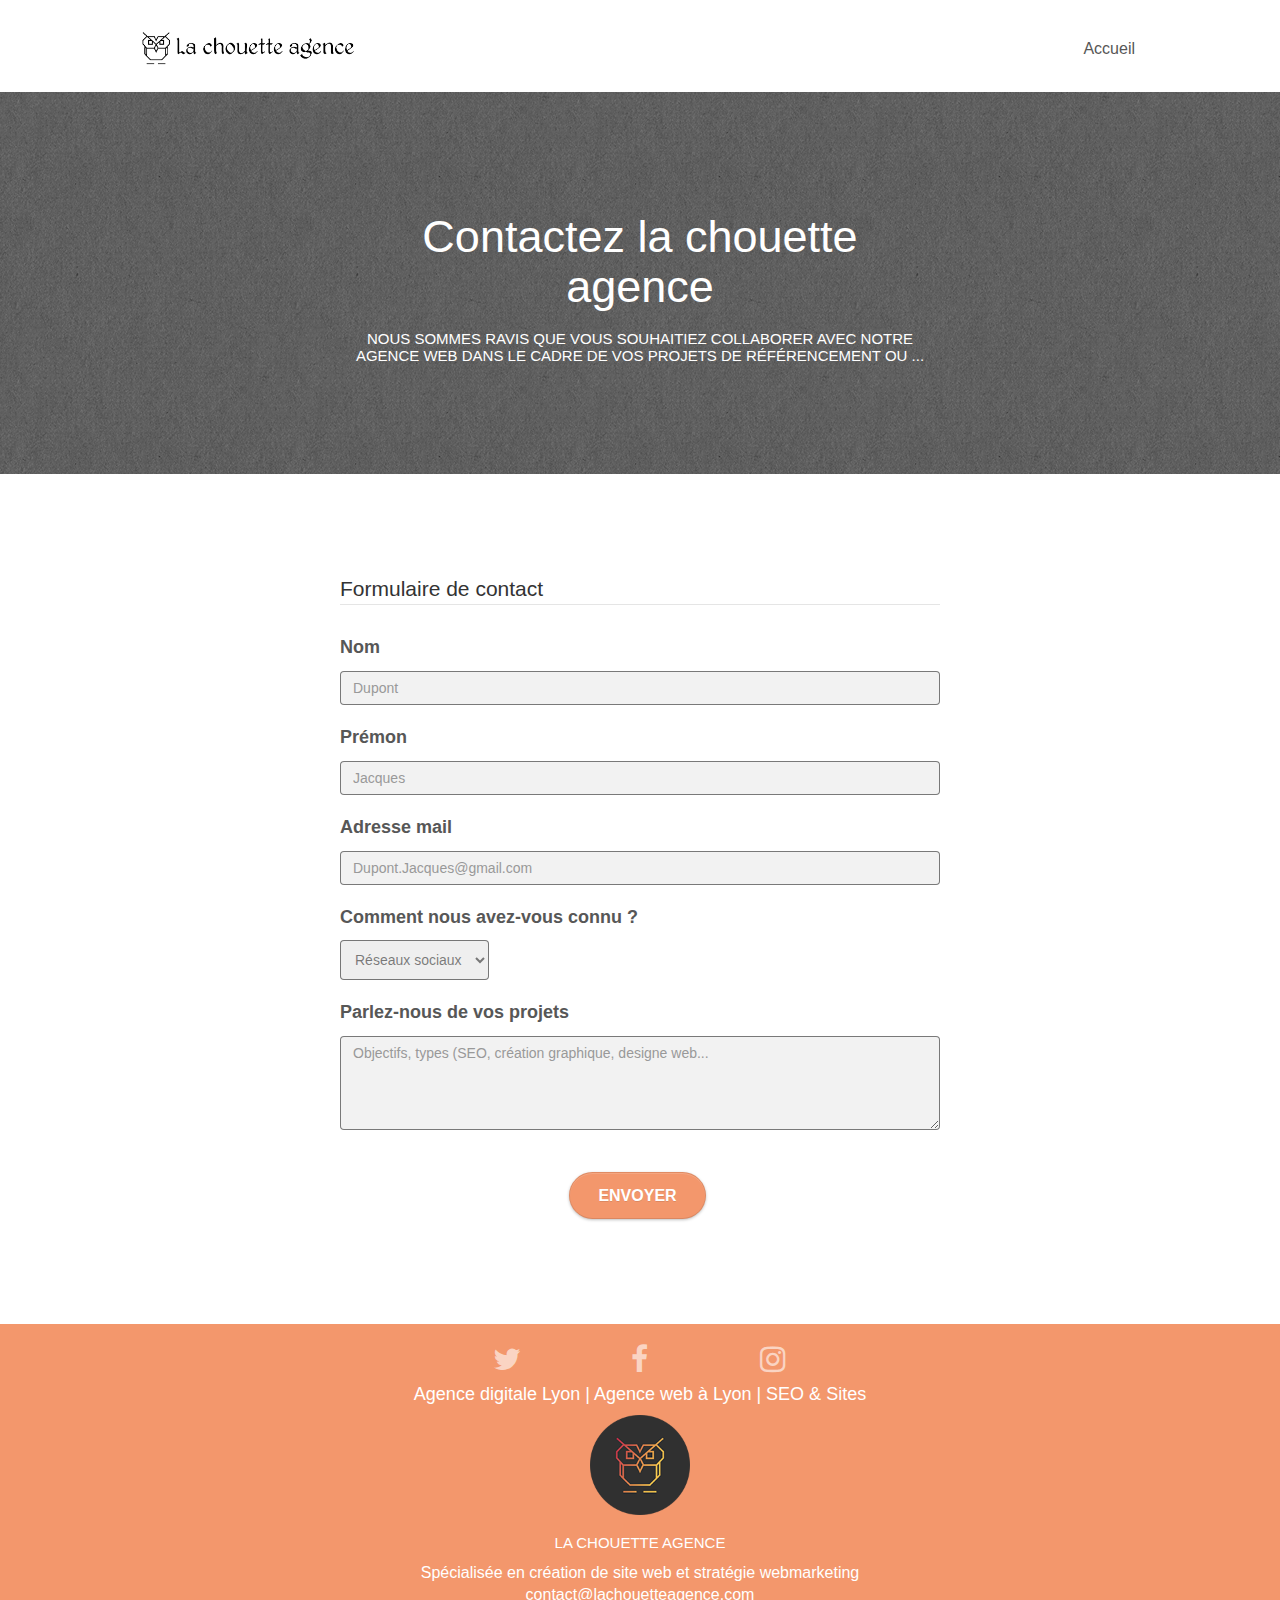
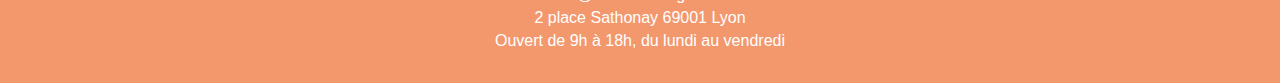
==== commit d8bc7a3d: "amélioration du formulaire" ====
--- a/contact.html
+++ b/contact.html
@@ -55,7 +55,7 @@
 			<div class="collapse navbar-collapse navbar-1 special-dropdown-nav">
 				<ul class="site-navigation nav navbar-nav">
 					<li>
-						<a href="index.html">Accueil</a>
+						<a class="nav-link" href="index.html">Accueil</a>
 					</li>
 				</ul>
 			</div>
@@ -85,28 +85,28 @@
 				<fieldset>
 					<legend>Formulaire de contact</legend>
 				  	<div class="mg-md">
-						<label for="TextInput" class="form-label">Nom</label>
-						<input type="text" id="TextInput" class="form-control" required placeholder="Dupont">
+						<label for="NomInput" class="form-label">Nom</label>
+						<input type="text" id="NomInput" class="form-control" required placeholder="Dupont">
 					</div>
 					<div class="mg-md">
-						<label for="TextInput" class="form-label">Prémon</label>
-						<input type="text" id="TextInput" class="form-control" required placeholder="Jacques">
+						<label for="PrenomInput" class="form-label">Prémon</label>
+						<input type="text" id="PrenomInput" class="form-control" required placeholder="Jacques">
 				  	</div>
 					<div class="mg-md">
-						<label for="TextInput" class="form-select">Adresse mail</label>
-						<input type="text" id="TextInput" class="form-control" required placeholder="Dupont.Jacques@gmail.com">
+						<label for="MailInput" class="form-select">Adresse mail</label>
+						<input type="text" id="MailInput" class="form-control" required placeholder="Dupont.Jacques@gmail.com">
 				  	</div>
 					<div class="mg-md">
 						<label class="form-label" for="Select">Comment nous avez-vous connu ?</label><br>
-						<select id="Select" for="TextInput" class="form-label">
+						<select id="Select" class="form-label">
 							<option value="ReseauxSociaux">Réseaux sociaux</option>
 							<option value="Internet">Internet</option>
 							<option value="Conseils">Conseils</option>
 						</select>
 				  	</div>
 					<div class="mg-md">
-						<label for="TextInput" class="form-label">Parlez-nous de vos projets</label>
-						<textarea type="text" class="form-control" rows="4" cols="50" placeholder="Objectifs, types (SEO, création graphique, designe web..."></textarea>
+						<label for="TextArea" class="form-label">Parlez-nous de vos projets</label>
+						<textarea id="TextArea" class="form-control" rows="4" cols="50" placeholder="Objectifs, types (SEO, création graphique, designe web..."></textarea>
 				  	</div>
 					<div class="text-center">
 						<button type="submit" class="btn btn-lg btn-clean btn-rd cta-hero btn-atomic-tangerine" id="cta-hero">Envoyer</button>
--- a/style.css
+++ b/style.css
@@ -549,8 +549,15 @@
 }
 
 .form-control {
-    border-color: rgba(0, 0, 0, .1);
+    border-color: rgba(0, 0, 0, .5);
     box-shadow: none;
+    background-color: rgba(0, 0, 0, .05);
+}
+
+select {
+    padding: 10px;
+    border-radius: 4px;
+    border: 1px solid;
 }
 
 .scrollToTop {
@@ -579,12 +586,18 @@
     text-align: center;
 }
 
+ul > li> a.nav-link:hover {
+    background-color: #f3976c;
+    color: white !important;
+    border-radius: 40px;
+}
+
 a[data-lightbox]:hover::before {
     content: "+";
     font-family: "HelveticaNeue-Light", "Helvetica Neue Light", "Helvetica Neue", Helvetica, Arial;
     font-size: 32px;
     width: 50px;
-    height: 50px;
+    height: auto;
     margin-left: -25px;
     border-radius: 50%;
     background: rgba(0, 0, 0, .6);
@@ -695,11 +708,13 @@
     font-family: "helvetica";
     font-weight: 400;
     color: #575757!important;
+    background-color: gr;
 }
 
 label {
-    font-size: 16px;
+    font-size: 18px;
     margin-bottom: 10px;
+    font-weight: 700;
 }
 
 .container {
@@ -709,6 +724,13 @@
 .col-xs-12 {
     padding-left: 0px;
     padding-right: 0px;
+    align-items: center;
+    display: flex;
+    flex-direction: column;
+}
+
+.lightbox-caption {
+    text-align: center;
 }
 
 .whithout-space {
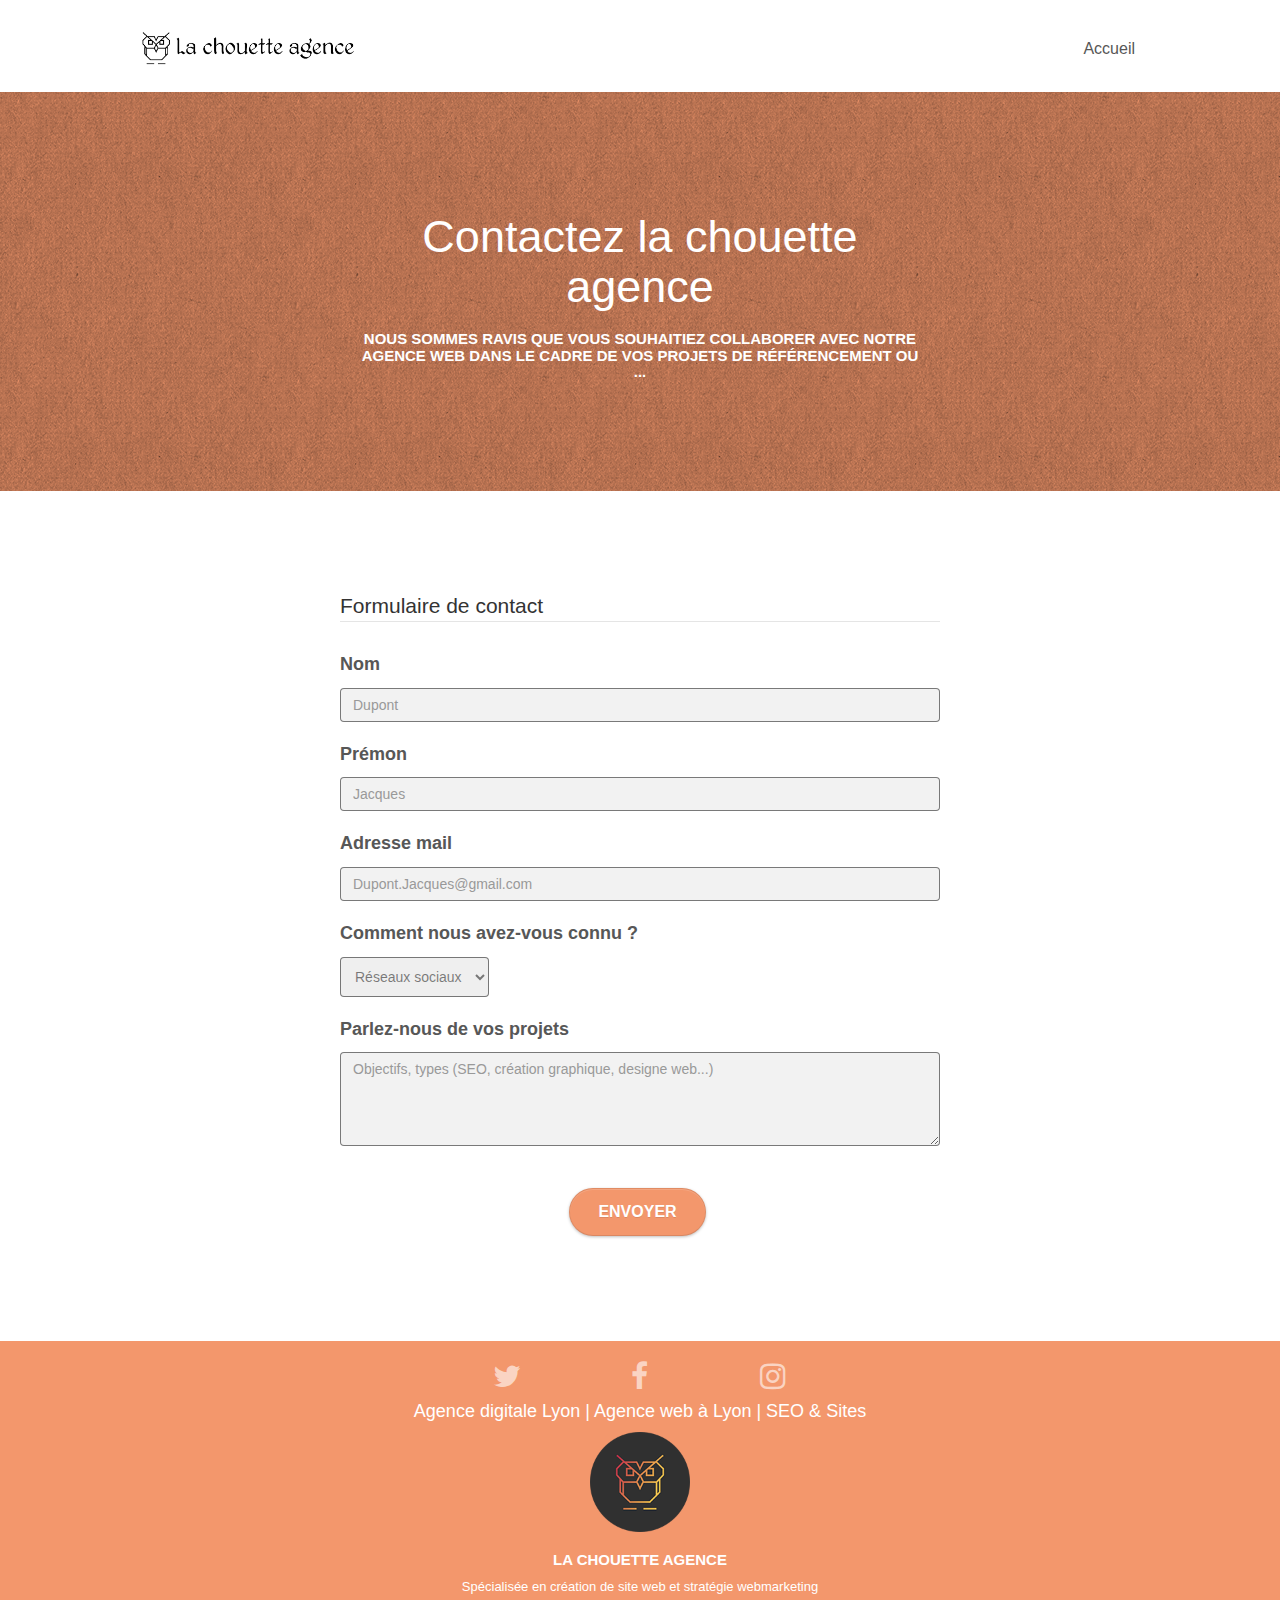
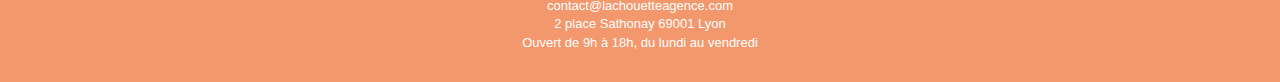
==== commit 88607042: "rédaction optimisation SEO" ====
--- a/contact.html
+++ b/contact.html
@@ -65,7 +65,7 @@
 <!-- bloc-0 END -->
 
 <!-- bloc-6 -->
-<div class="bloc bg-dots-bg bg-repeat bgc-atomic-tangerine d-bloc bloc-bg-texture texture-paper dark" id="bloc-6">
+<div class="bloc bg-dots-bg bg-repeat bgc-atomic-tangerine d-bloc bloc-bg-texture texture-paper" id="bloc-6">
 	<div class="container bloc-lg">
 		<div class="row tight-width-whitespace">
 			<div class="col-sm-12">
@@ -106,7 +106,7 @@
 				  	</div>
 					<div class="mg-md">
 						<label for="TextArea" class="form-label">Parlez-nous de vos projets</label>
-						<textarea id="TextArea" class="form-control" rows="4" cols="50" placeholder="Objectifs, types (SEO, création graphique, designe web..."></textarea>
+						<textarea id="TextArea" class="form-control" rows="4" cols="50" placeholder="Objectifs, types (SEO, création graphique, designe web...)"></textarea>
 				  	</div>
 					<div class="text-center">
 						<button type="submit" class="btn btn-lg btn-clean btn-rd cta-hero btn-atomic-tangerine" id="cta-hero">Envoyer</button>
--- a/style.css
+++ b/style.css
@@ -21,7 +21,7 @@
 h3 {
     font-size: 15px;
     text-transform: uppercase;
-    font-weight: 700;
+    font-weight: 700!important;
     color: #333333!important;
 }
 
@@ -30,7 +30,7 @@
 }
 
 p, em {
-    font-size: 16px;
+    font-size: 13px;
 }
 
 em {
@@ -868,7 +868,7 @@
 }
 
 .bg-dots-bg {
-    background-image: url("img/dots-bg.jpg");
+    background-image: url("img/dots-bg.png");
 }
 
 .bg-lines-h2-bg {
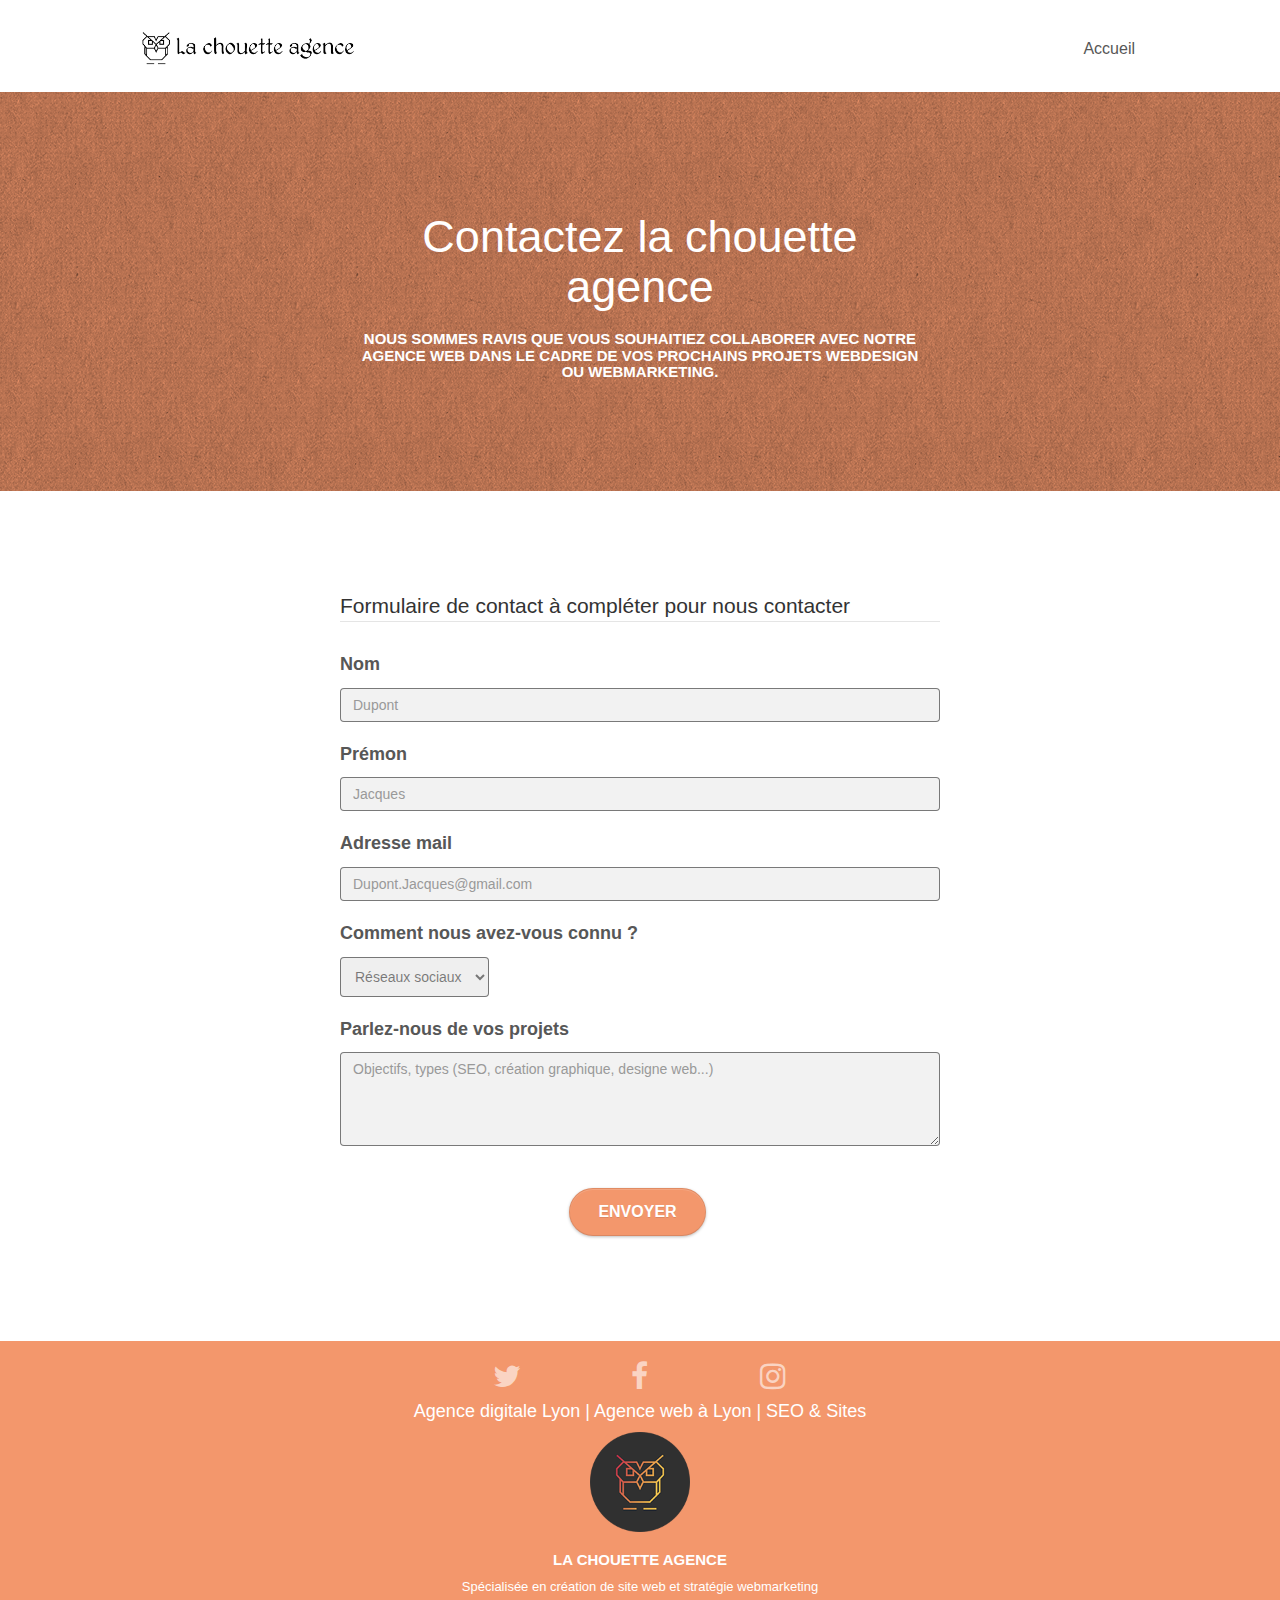
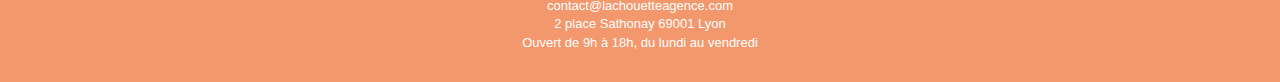
==== commit 5a5aab2a: "finalisation optimisations seo" ====
--- a/contact.html
+++ b/contact.html
@@ -2,8 +2,8 @@
 <html lang="fr">
 <head>
 	<meta charset="utf-8">
-	<meta name="keywords" content="création de site web, audit, refonte, conception webdesign, création d'identité graphique, stratégie webmarketing, SEO">
-	<meta name="description" content="Agence web à Lyon. La chouette agence accompagne ses clients dans la création de site web: audit, refonte, conception webdesign, création d'identité graphique, stratégie webmarketing, SEO. Notre agence web est capable de répondre à tous vos besoins et d'élaborer une véritable stratégie digitale.">
+	<meta name="keywords" content="agence web à Lyon, agence webdesign Lyon, étapes de création d'un site web, refonte de site web, empreinte digitale, expérience utilisateur, stratégie digitale, consultants SEO, agence de référencement, stratégie webmarketing, création d'identité graphique, graphisme web">
+	<meta name="description" content="Agence web à Lyon. La chouette agence accompagne ses clients dans les étapes de création d'un site web ou dans des projets de refonte de site. Cette entreprise en webdesign accompagne aussi ses clients dans l'élaboration de la stratégie digitale, le référencement naturel, la création d'identité graphique... A l'écoute des objectifs du client, la chouette agence élabore une véritable stratégie digitale permettant d'augmenter à la fois l'empreinte digitale mais aussi l'expérience utilisateur.">
 	<meta name="robots" content="index, follow">
 	<meta name="viewport" content="width=device-width, initial-scale=1.0, viewport-fit=cover">
 	<link rel="shortcut icon" type="image/png" href="favicon.jpg">
@@ -70,7 +70,7 @@
 		<div class="row tight-width-whitespace">
 			<div class="col-sm-12">
 				<h1 class="text-center tc-white ">Contactez la chouette agence</h1>
-				<h3 class="text-center tc-white ">Nous sommes ravis que vous souhaitiez collaborer avec notre agence web dans le cadre de vos projets de référencement ou ...</h3>
+				<h3 class="text-center tc-white ">Nous sommes ravis que vous souhaitiez collaborer avec notre agence web dans le cadre de vos prochains projets webdesign ou webmarketing.</h3>
 			</div>
 		</div>
 	</div>
@@ -83,7 +83,7 @@
 		<div class="row tight-width-whitespace">
 			<form>
 				<fieldset>
-					<legend>Formulaire de contact</legend>
+					<legend>Formulaire de contact à compléter pour nous contacter</legend>
 				  	<div class="mg-md">
 						<label for="NomInput" class="form-label">Nom</label>
 						<input type="text" id="NomInput" class="form-control" required placeholder="Dupont">
@@ -130,13 +130,13 @@
 			<div class="col-sm-12">
 				<div class="row row-no-gutters social">
 					<div class="col-xs-4 col-sm-4 text-center">
-						<a class="social" href="index.html"><span class="fa fa-twitter icon-md"></span></a>
+						<a class="social" href="#"><span class="fa fa-twitter icon-md"></span></a>
 					</div>
 					<div class="col-xs-4 col-sm-4 text-center">
-						<a class="social" href="index.html"><span class="fa fa-facebook icon-md"></span></a>
+						<a class="social" href="#"><span class="fa fa-facebook icon-md"></span></a>
 					</div>
 					<div class="col-xs-4 col-sm-4 text-center">
-						<a class="social" href="index.html"><span class="fa fa-instagram icon-md"></span></a>
+						<a class="social" href="#"><span class="fa fa-instagram icon-md"></span></a>
 					</div>
 				</div>
 				<div class="row row-no-gutters">
--- a/style.css
+++ b/style.css
@@ -40,6 +40,10 @@
 blockquote {
     display: flex;
     flex-direction: inline;
+}
+
+input:hover, select:hover, textarea:hover {
+    cursor: pointer;
 }
 
 /*Fin*/
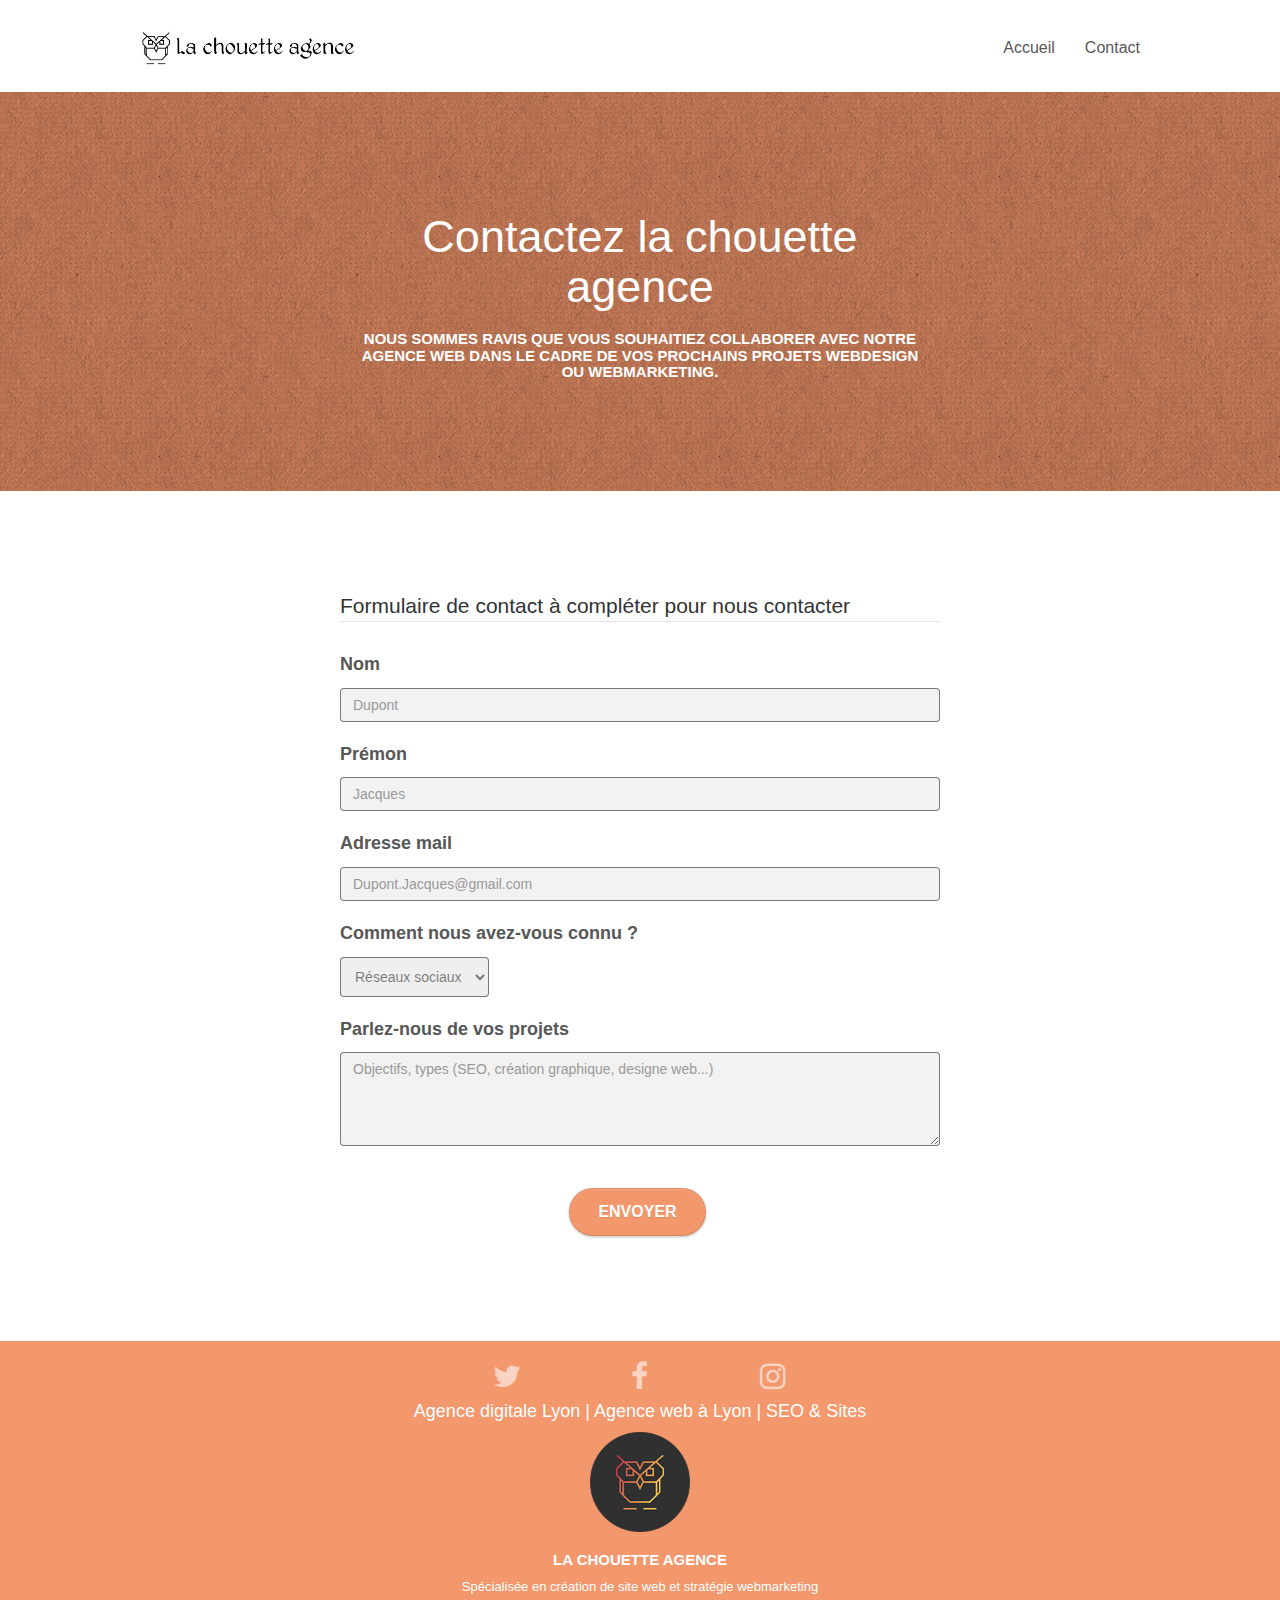
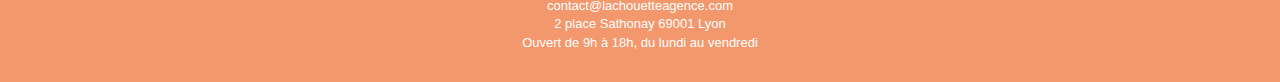
==== commit d0232f77: "finalisation - retrait link inutile balises strong" ====
--- a/contact.html
+++ b/contact.html
@@ -11,20 +11,17 @@
 	<link rel="stylesheet" type="text/css" href="./css/bootstrap.css">
 	<link rel="stylesheet" type="text/css" href="style.css">
 	<link rel="stylesheet" type="text/css" href="./css/font-awesome.css">
-	<link rel="stylesheet" type="text/css" href="./css/et-line.css">
 	
-	
+	<!--nécessaire au bon fonctionnement de la ligthbox/portfolio et du menu version mobile-->
 	<script async src="./js/jquery-2.1.0.js"></script>
 	<script async src="./js/bootstrap.js"></script>
 	<script async src="./js/blocs.js"></script>
 	<script async src="./js/jquery.touchSwipe.js"></script>
-	<script async src="./js/gmaps.js"></script>
 
 	<title>Contact</title>
 
-	
 <!-- Analytics -->
-	<!-- Global site tag (gtag.js) - Google Analytics -->
+<!-- Global site tag (gtag.js) - Google Analytics -->
 <script async src="https://www.googletagmanager.com/gtag/js?id=G-4Y1CND6S3E"></script>
 <script>
 	window.dataLayer = window.dataLayer || [];
@@ -46,16 +43,21 @@
 	<div class="container bloc-sm">
 		<nav class="navbar row">
 			<div class="navbar-header">
-				<a class="navbar-brand" href="index.html"><img src="img/la-chouette-agence.png" alt="atlanta web design logo" height="40" /></a>
+				<a class="navbar-brand" href="index.html">
+					<img src="img/la-chouette-agence.jpg" alt="logo de l'agence web de Lyon : La chouette agence" height="40" />
+				</a>
 				<button id="nav-toggle" type="button" class="ui-navbar-toggle navbar-toggle" data-toggle="collapse" data-target=".navbar-1">
 					<span class="sr-only">Toggle navigation</span>
 					<i class="fa fa-bars" aria-hidden="true"></i>
 				</button>
 			</div>
 			<div class="collapse navbar-collapse navbar-1 special-dropdown-nav">
-				<ul class="site-navigation nav navbar-nav">
-					<li>
-						<a class="nav-link" href="index.html">Accueil</a>
+				<ul class="nav justify-content-end">
+					<li class="nav-item">
+					  <a class="nav-link" href="index.html">Accueil</a>
+					</li>
+					<li class="nav-item">
+					  <a class="nav-link" href="contact.html">Contact</a>
 					</li>
 				</ul>
 			</div>
